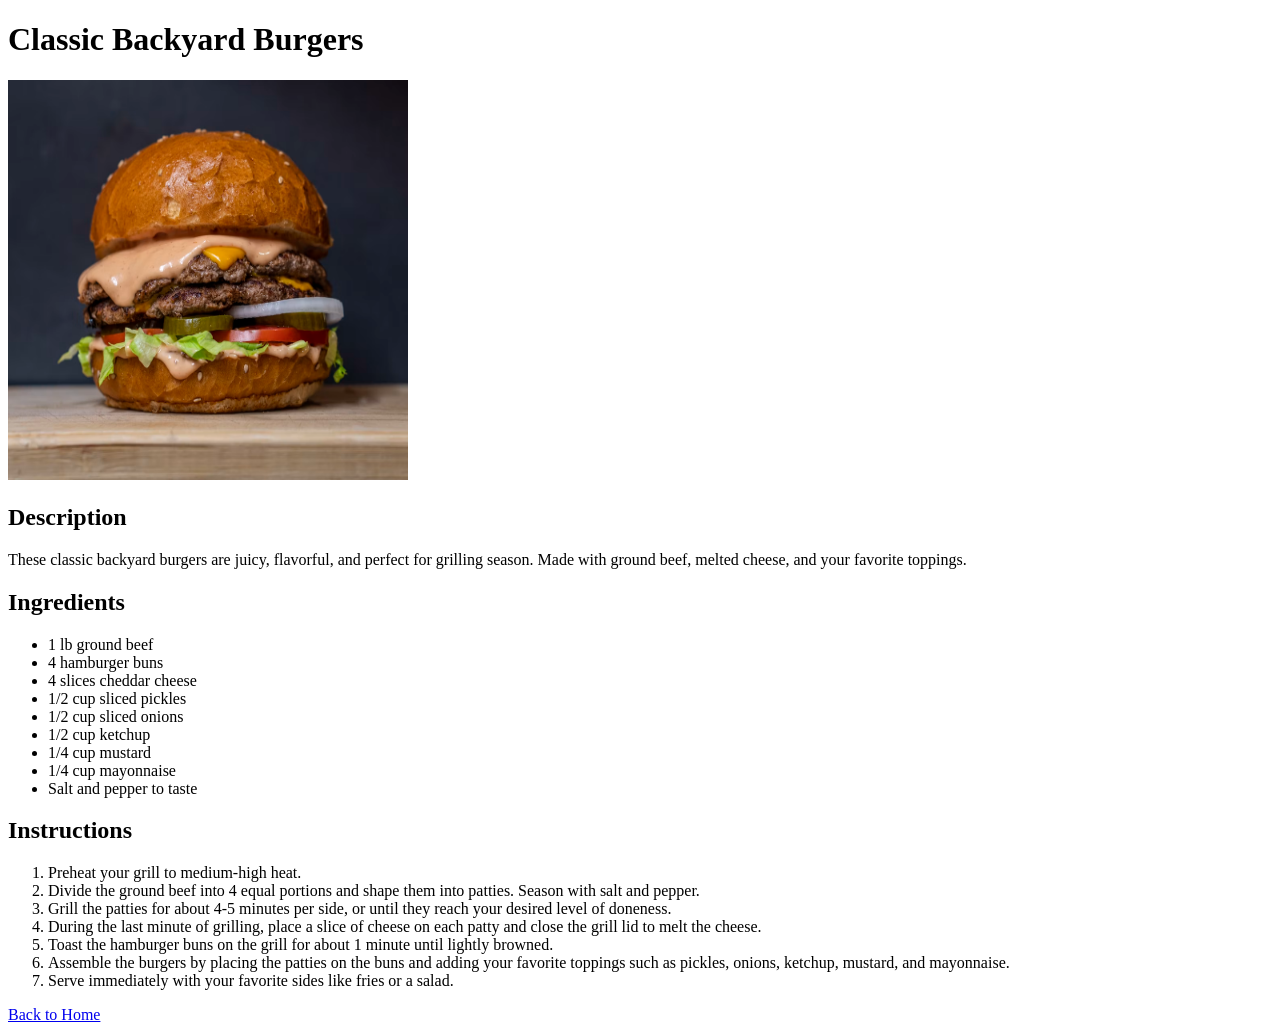
==== recipes/burgers.html @ 67c91cf8 "Fix pizza, taco, and burger recipes image file path" ====
<!DOCTYPE html>
<html lang="en">
<head>
    <meta charset="UTF-8">
    <title>Classic Burger Recipe</title>
</head>
<body>
    <h1>Classic Backyard Burgers</h1>
    <img src="classic-burger.avif" alt="Juicy cheeseburgers with fries" width="400" height="400">
    <h2>Description</h2>
    <p>These classic backyard burgers are juicy, flavorful, and perfect for grilling season. Made with ground beef, melted cheese, and your favorite toppings.</p>
    <h2>Ingredients</h2>
    <ul>
        <li>1 lb ground beef</li>
        <li>4 hamburger buns</li>
        <li>4 slices cheddar cheese</li>
        <li>1/2 cup sliced pickles</li>
        <li>1/2 cup sliced onions</li>
        <li>1/2 cup ketchup</li>
        <li>1/4 cup mustard</li>
        <li>1/4 cup mayonnaise</li>
        <li>Salt and pepper to taste</li>
    </ul>
    <h2>Instructions</h2>
    <ol>
        <li>Preheat your grill to medium-high heat.</li>
        <li>Divide the ground beef into 4 equal portions and shape them into patties. Season with salt and pepper.</li>
        <li>Grill the patties for about 4-5 minutes per side, or until they reach your desired level of doneness.</li>
        <li>During the last minute of grilling, place a slice of cheese on each patty and close the grill lid to melt the cheese.</li>
        <li>Toast the hamburger buns on the grill for about 1 minute until lightly browned.</li>
        <li>Assemble the burgers by placing the patties on the buns and adding your favorite toppings such as pickles, onions, ketchup, mustard, and mayonnaise.</li>
        <li>Serve immediately with your favorite sides like fries or a salad.</li>
    </ol>
    <a href="../index.html">Back to Home</a>
</body>
</html>
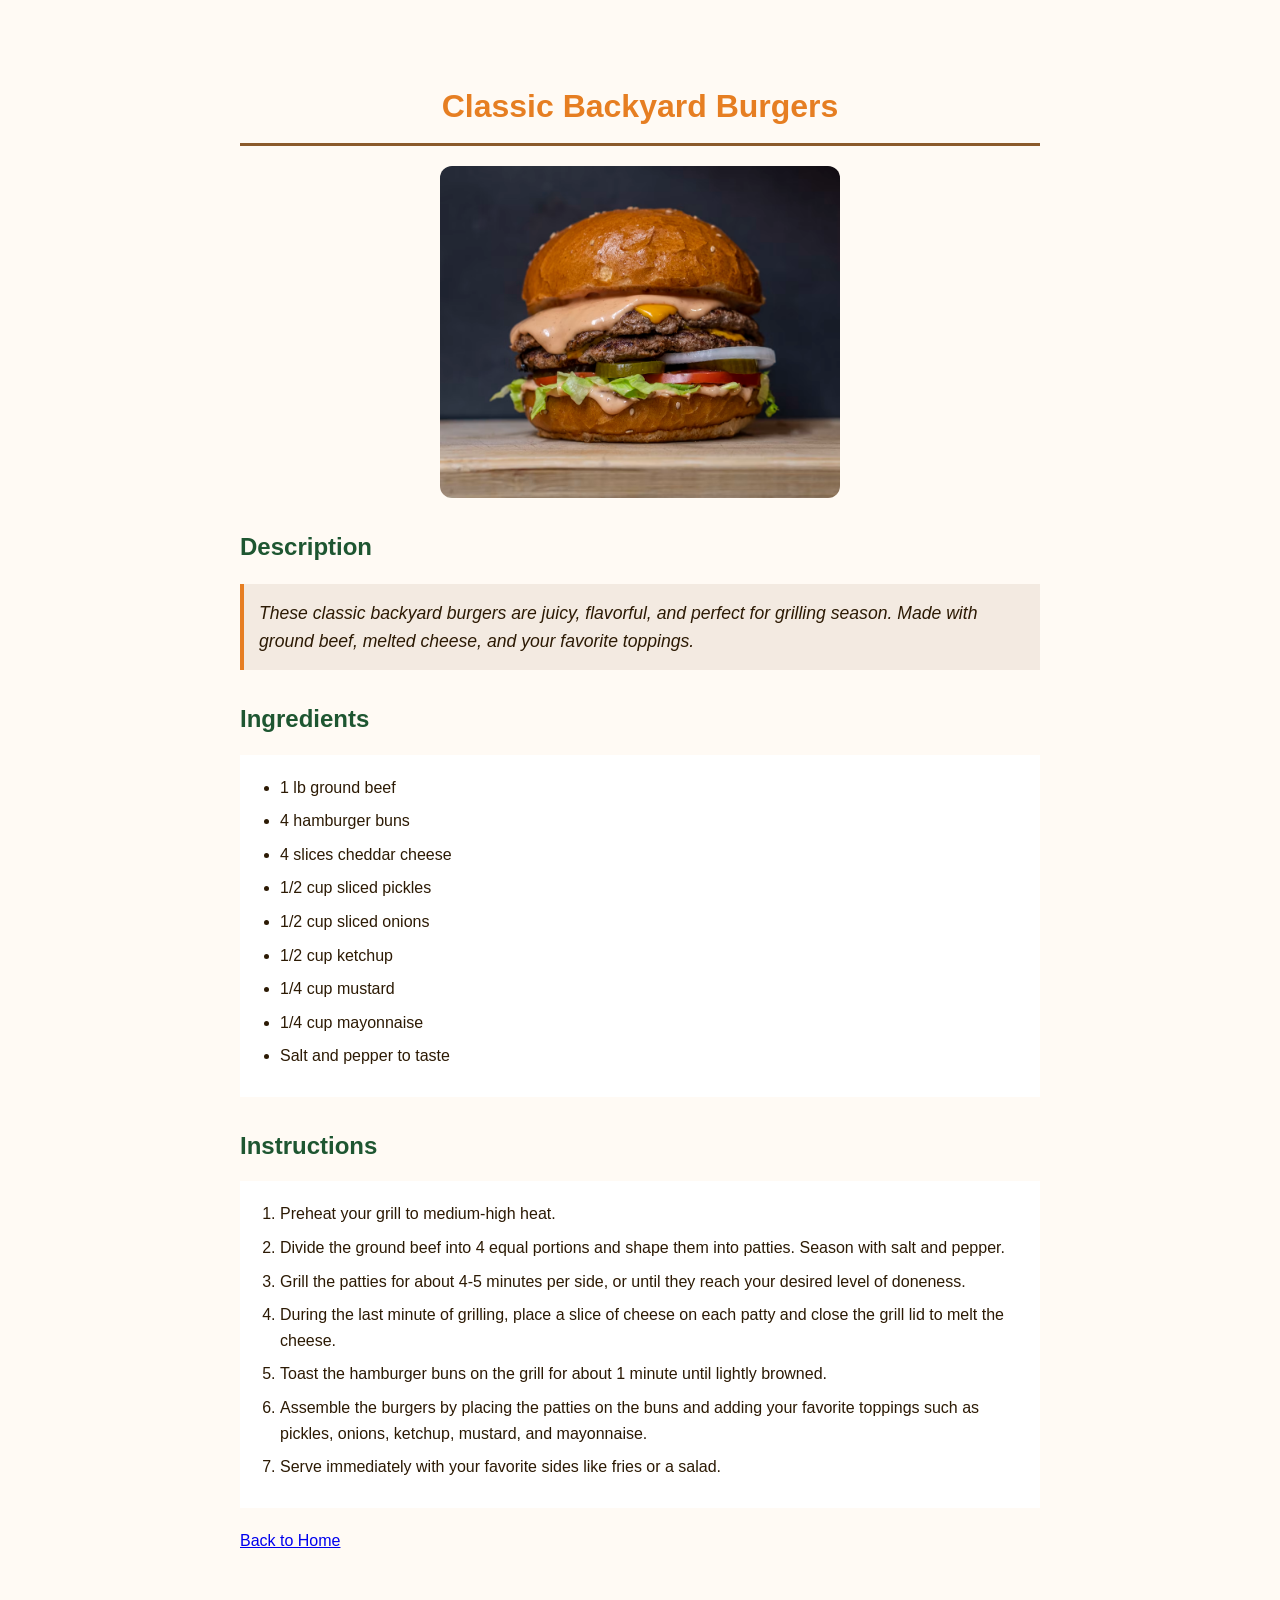
==== commit 121d1b37: "Add custom CSS styling and layoutsfor recipes" ====
--- a/recipes/burgers.html
+++ b/recipes/burgers.html
@@ -3,8 +3,9 @@
 <head>
     <meta charset="UTF-8">
     <title>Classic Burger Recipe</title>
+    <link rel="stylesheet" href="style.css">
 </head>
-<body>
+<body class="burger-page">
     <h1>Classic Backyard Burgers</h1>
     <img src="classic-burger.avif" alt="Juicy cheeseburgers with fries" width="400" height="400">
     <h2>Description</h2>
--- a/recipes/style.css
+++ b/recipes/style.css
@@ -0,0 +1,106 @@
+body {
+    background-color: #fffaf4;
+    color: #2c1a04;
+    font-family: 'Segoe UI', Arial, sans-serif;
+    line-height: 1.6;
+    max-width: 800px;
+    margin: 40px auto;
+    padding: 20px;
+}
+h1 {
+    color: #cc3333;
+    text-align: center;
+    margin-bottom: 20px;
+    border-bottom: 3px solid #ffcc00;
+    padding-bottom: 10px;
+}
+h2 {
+    color: #1e5631;
+    margin-top: 30px;
+    margin-bottom: 10px;
+}
+img {
+    display: block;
+    height: auto;
+    margin: 20px auto;
+    max-width: 100%;
+    border-radius: 12px;
+}
+p {
+    font-size: 1.1rem;
+    font-style: italic;
+    background-color: #f3eae1;
+    padding: 15px;
+    border-left: 4px solid #cc3333;
+}
+ul, ol {
+    background-color: #ffffff;
+    padding: 20px 20px 20px 40px;
+    margin-bottom: 20px;
+}
+li {
+    margin-bottom: 8px;
+}
+.taco-page h1 {
+    color: #226f54;
+    border-bottom: 3px solid #ffcc00;
+}
+.taco-page h2 {
+    color: #1d9381e;
+}
+.taco-page p {
+    border-left: 4px solid #226f54;
+}
+.taco-page ol li : :marker {
+    color: #226f54;
+}
+.burger-page h1 {
+    color: #e67e22;
+    border-bottom: 3px solid #8b5a2b;
+}
+.burger-page h2 {
+    color: #8b52b;
+}
+.burger-page p {
+    border-left: 4px solid #e67e22;
+}
+.burger-page ol li : :marker {
+    color: #e67e22;
+}
+.home-page h1 {
+    font-size: 3rem;
+    text-align: center;
+    color: #cc3333;
+    margin-bottom: 40px;
+    border-bottom: 4px double #ffcc00;
+    padding-bottom: 15px;
+}
+.home-page ul {
+    list-style-type: none;
+    padding: 0;
+    max-width: 500px;
+    margin: 0 auto;
+    display: flex;
+    flex-direction: column;
+    gap: 15px;
+}
+.home-page li a {
+    display: block;
+    text-align: center;
+    text-decoration: none;
+    background-color: #ffffff;
+    color: #2c1a04;
+    font-weight: bold;
+    font-size: 1.3rem;
+    padding: 15px 20px;
+    border-radius: 10px;
+    box-shadow: 0 4px 8px rgba(0, 0, 0, 0.05);
+    border: 2px solid transparent;
+    transition: all 0.2s ease-in-out;
+}
+.home-page li a:hover {
+    transform: translateY(-3px);
+    box-shadow: 0 6px 12px rgba(0, 0, 0, 0.1);
+    background-color: #ffcc00;
+    border-color: #cc3333;
+}
